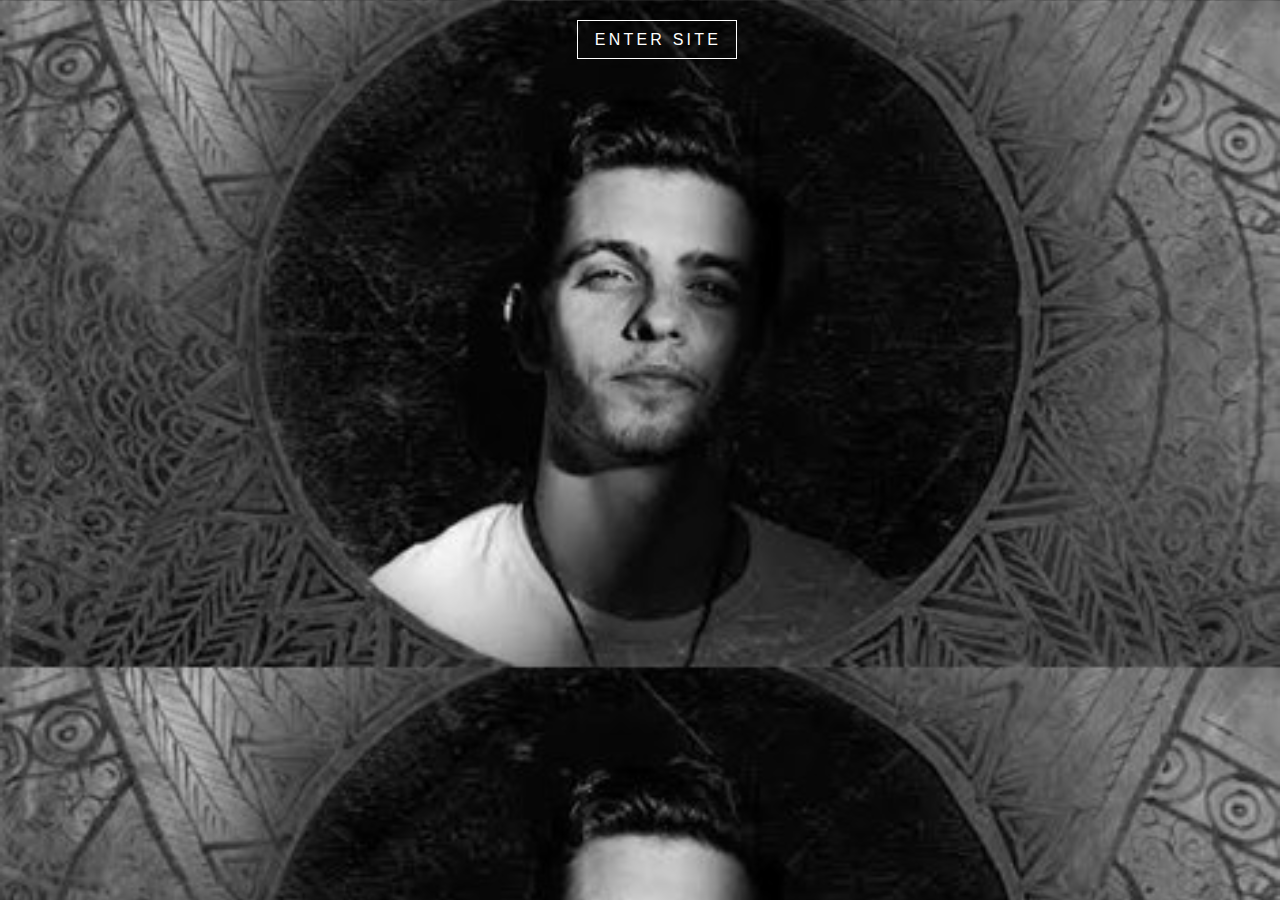
==== index.html @ d25fbc6d "Added basic layout, gateway page, and soundcloud player" ====
<!DOCTYPE html>
<html>
    <head>
        <link rel="stylesheet" type="text/css" href="main.css">
        <title>
            HeHuLaffs
        </title>
    </head>
    <body class="gateway">
        <a class="gateway-button" href="//hehulaffs-coramonokandilos.c9.io/home.html">
            <font color="white">Enter Site</font>
        </a>
    </body>
</html>
---- main.css ----
.gateway-button {
    font-family: 'Gotham-Medium', "Helvetica Neue", Helvetica, sans-serif;
    color: white;
    background: none;
    border: 1px solid #000;
    border-color: white;
    letter-spacing: 0.2em;
    text-transform: uppercase;
    line-height: 64px;
    padding-left: 17px;
    padding-right: 15px;
    padding-top: 10px;
    padding-bottom: 10px;
    text-decoration: none;
    margin-left: 45%;
    margin-top: 45%;

}
.gateway {
    background-image: url("hehu2.jpeg");
    background-color: #cccccc;
    background-size: cover;
}

#content {
   margin:0;
   padding:0;
   height:100%;
}

.footer {
    background-color:black;
    display: block;
}
.footer-icons {
    padding:15px;
    height:30px;
    width:30px;
}
.footer-icons-special {
    padding:11px;
    height:37px;
    width:37px;
}
.header-links {
    padding: 50px;
    letter-spacing: 0.2em;
    text-transform: uppercase;
    font-family: 'Gotham-Medium', "Helvetica Neue", Helvetica, sans-serif;
    text-decoration: none;
    color:black;
}
.soundcloud {
    float: left;
    width: 100%;
    height: 100%;
}
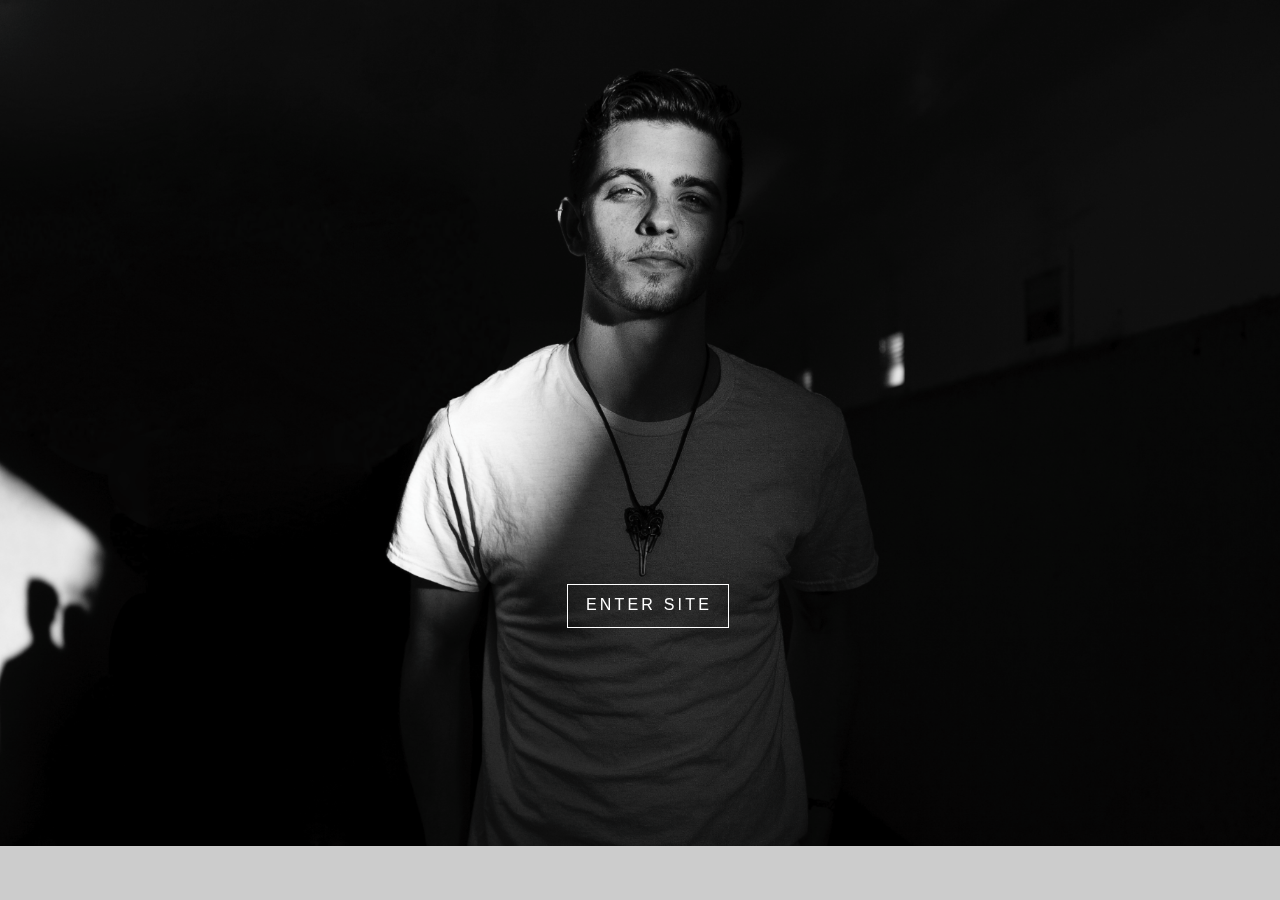
==== commit 85584d74: "fixed the gateway button/picture, as well as the title on the main home page" ====
--- a/index.html
+++ b/index.html
@@ -7,8 +7,8 @@
         </title>
     </head>
     <body class="gateway">
-        <a class="gateway-button" href="//hehulaffs-coramonokandilos.c9.io/home.html">
-            <font color="white">Enter Site</font>
-        </a>
+        <div class="gateway-button" onclick="window.location='//hehulaffs-coramonokandilos.c9.io/home.html'">
+            Enter Site
+        </div>
     </body>
 </html>--- a/main.css
+++ b/main.css
@@ -6,52 +6,114 @@
     border-color: white;
     letter-spacing: 0.2em;
     text-transform: uppercase;
-    line-height: 64px;
+    line-height: 40px;
     padding-left: 17px;
     padding-right: 15px;
-    padding-top: 10px;
+    /*padding-top: 10px;*/
     padding-bottom: 10px;
     text-decoration: none;
-    margin-left: 45%;
-    margin-top: 45%;
+    width:8em;
+    height:2em;
+    display:block;
+    margin:45% auto;
+    text-align:center;
+    cursor: pointer;
 
 }
+.gateway-text {
+    display: inline;
+    padding-top: 50%;
+}
 .gateway {
-    background-image: url("hehu2.jpeg");
+    background-image: url("photos/Tunnel_Alone.jpg");
     background-color: #cccccc;
-    background-size: cover;
+
+    
+    
+      /* Set rules to fill background*/
+  background-size: 100%;
+  background-repeat: no-repeat;
+	
+  /* Set up proportionate scaling */
+  width: 100%;
+  height: 100%;
+	
+  /* Set up positioning */
+  position: fixed;
+  top: 0;
+  left: 0;
 }
 
+
+
+.header-links {
+    padding: 50px;
+    letter-spacing: 0.5em;
+    text-transform: uppercase;
+    font-family: 'Gotham-Medium', "Helvetica Neue", Helvetica, sans-serif;
+    text-decoration: none;
+    color:black;
+    font-size: 20px;
+    
+    /*display: block;*/
+    /*width: 120px;*/
+    /*font-weight: bold;*/
+    /*color: #FFFFFF;*/
+    /*background-color: #98bf21;*/
+    /*text-align: center;*/
+    /*padding: 4px;*/
+    /*text-decoration: none;*/
+    /*text-transform: uppercase;*/
+}
+
+ul {
+    list-style: none;
+    text-align: center;
+    margin: 0;
+    padding: 0;
+    overflow: hidden;
+}
+
+
+
 #content {
-   margin:0;
-   padding:0;
-   height:100%;
+  position: relative;
+  margin: 0;
+  min-height: 100%;
 }
+
+.soundcloud {
+    float: left;
+    width: 100%;
+    height: 100%;
+}
+
+
 
 .footer {
     background-color:black;
     display: block;
+    position: absolute;
+    right: 0;
+    bottom: 0;
+    left: 0;
+    padding: 0.005rem;
+    /*background-color: #efefef;*/
+    text-align: center;
 }
 .footer-icons {
     padding:15px;
     height:30px;
     width:30px;
+    color: black;
 }
 .footer-icons-special {
     padding:11px;
     height:37px;
     width:37px;
+    color: black;
 }
-.header-links {
-    padding: 50px;
-    letter-spacing: 0.2em;
-    text-transform: uppercase;
-    font-family: 'Gotham-Medium', "Helvetica Neue", Helvetica, sans-serif;
-    text-decoration: none;
-    color:black;
-}
-.soundcloud {
-    float: left;
-    width: 100%;
-    height: 100%;
+
+h1 {
+    text-align: center;
 }